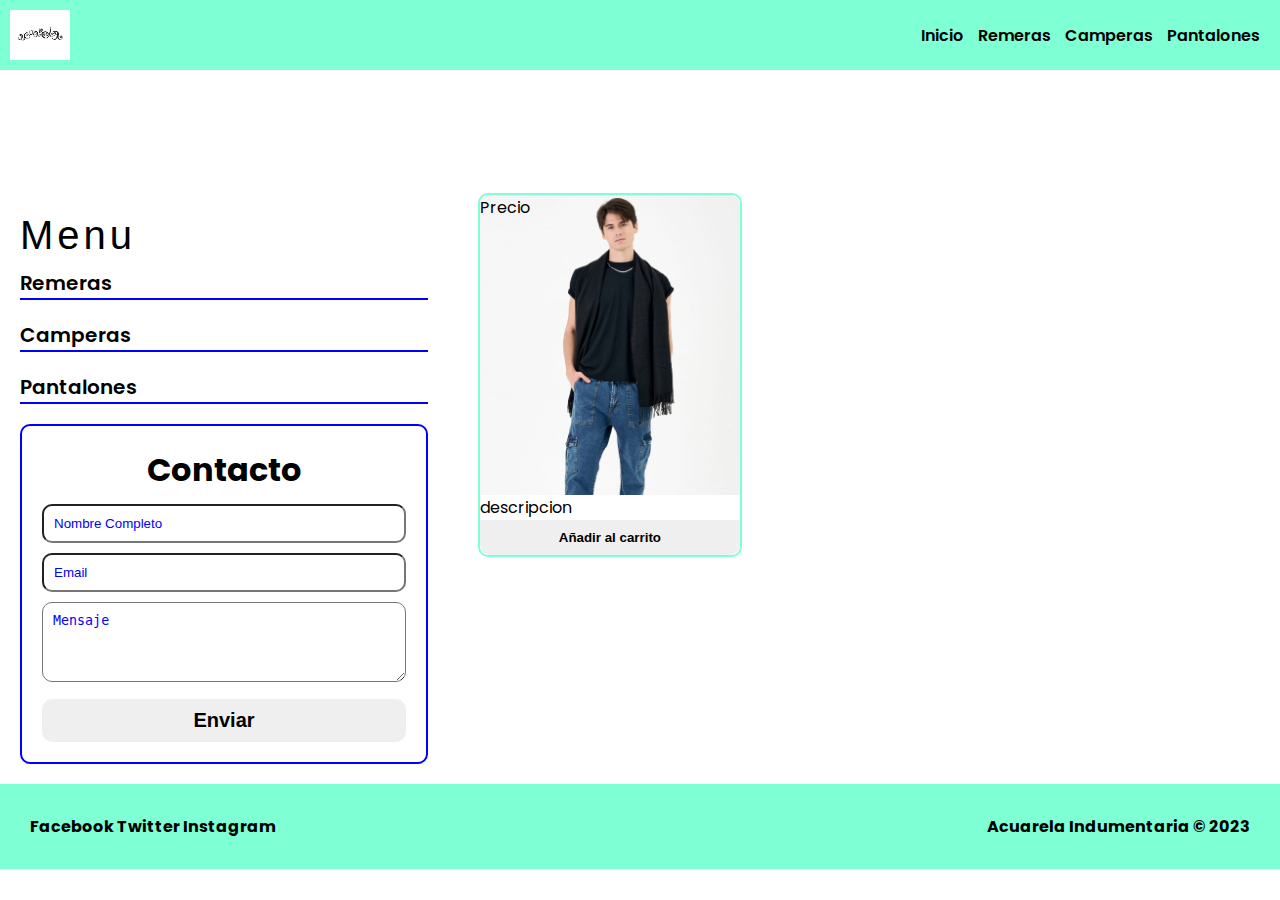
==== laboratorio3/index.html @ 6e84a61a "laboratorio3" ====
<!DOCTYPE html>
<html lang="es">
  <head>
    <meta charset="UTF-8" />
    <meta http-equiv="X-UA-Compatible" content="IE=edge" />
    <meta name="viewport" content="width=device-width, initial-scale=1.0" />
    <title>Acuarela Indumentaria</title>
    <link rel="stylesheet" href="style.css" />
    <link rel="preconnect" href="https://fonts.googleapis.com" />
    <link rel="preconnect" href="https://fonts.gstatic.com" crossorigin />
    <link
      href="https://fonts.googleapis.com/css2?family=Poppins:wght@100&display=swap"
      rel="stylesheet"
    />
  </head>
  <body>
    <div>
      <header>
        <div class="logo">
          <img src="img/logo.png" alt="Logo de Acuarela" />
        </div>
        <nav>
          <a href="#">Inicio</a>
          <a href="#">Remeras</a>
          <a href="#">Camperas</a>
          <a href="#">Pantalones</a>
        </nav>
      </header>
      <aside>
        <p>Menu</p>
        <nav>
          <ul>
            <li><a href="#">Remeras</a></li>
            <li><a href="#">Camperas</a></li>
            <li><a href="#">Pantalones</a></li>
          </ul>
        </nav>
        <form>
          <h1>Contacto</h1>
          <input type="text" placeholder="Nombre Completo" />
          <input type="email" placeholder="Email" />
          <textarea placeholder="Mensaje"></textarea>
          <button>Enviar</button>
        </form>
      </aside>
      <main>
        <section>
          <div class="card">
            <div class="card-imagen"><p>Precio</p></div>
            <div class="description">descripcion</div>
            <button>Añadir al carrito</button>
          </div>
        </section>
      </main>
      <footer>
        <div>
          <a href="#">Facebook</a>
          <a href="#">Twitter</a>
          <a href="#">Instagram</a>
          <span>Acuarela Indumentaria &copy; 2023</span>
        </div>
      </footer>
    </div>
  </body>
</html>
---- laboratorio3/style.css ----
/*font-family: 'Poppins', sans-serif;*/

* {
  margin: 0;
  padding: 0px;
  box-sizing: border-box;
}

a {
  text-decoration: none;
  color: black;
}

body {
  font-family: "Poppins";
}

header {
  display: flex;
  height: 70px;
  background-color: aquamarine;
  justify-content: space-between;
  align-items: center;
  padding: 10px;
}

.logo {
  display: flex;
  align-items: center;
}

.logo img {
  height: 50px;
  margin-right: 10px;
}

nav a {
  font-weight: 600;
  padding-right: 10px;
}

nav a:hover {
  color: blue;
  font-size: 30px;
}

aside {
  clear: both;
  width: 35%;
  padding: 112.5px 20px 20px 20px;
  float: left;
}

aside p {
  font-size: 40px;
  align-items: center;
  letter-spacing: 4px;
  font-family: sans-serif;
  margin-top: 30px;
  margin-bottom: 10px;
}

aside nav ul li {
  list-style-type: none;

  margin-bottom: 20px;
  font-size: 20px;
  border-bottom: 2px solid blue;
}

aside form {
  width: 100%;
  padding: 20px;
  border: 2px solid blue;
  border-radius: 10px;
}

aside form h1 {
  text-align: center;
  padding-bottom: 10px;
}

aside form input,
aside form textarea {
  width: 100%;
  padding: 10px;
  margin-bottom: 10px;
  border-radius: 10px;
}

::placeholder {
  color: blue;
}

aside form textarea {
  height: 80px;
}

aside form button {
  width: 100%;
  padding: 10px;
  border: none;
  cursor: pointer;
  border-radius: 10px;
  font-size: 20px;
  font-weight: bold;
}

aside form button:hover {
  background-color: aqua;
}

main {
  width: 65%;
  float: left;
  padding: 112.5px 20px 20px 20px;
}

main section .card {
  width: 33.3%;
  margin: 10px;
  border: 2px solid aquamarine;
  border-radius: 10px;
  clear: both;
}

main section .card .card-imagen {
  background-image: url(../laboratorio3/img/foto.jpg);
  height: 300px;
  background-size: cover;
  background-repeat: no-repeat;
  border-radius: 10px 10px 0px 0px;
}

main section .card .desciption {
  padding: 20px;
  font-family: sans-serif;
}

main section .card button {
  width: 100%;
  border: none;
  border-radius: 0 0 10px 10px;
  padding: 10px;
  color: black;
  font-weight: bold;
  cursor: pointer;
}

main section .card .precio {
  background: green;
  width: 25%;
  color: white;
  font-size: 20px;
  border-radius: 0 0 10px 0;
}

main section .card button:hover {
  background: aqua;
}

footer {
  clear: both;
  width: 100%;
  background: aquamarine;
  margin: 0;
  padding: 30px;
}

footer div {
  width: 100%;
  font-weight: bold;
}

footer div span {
  float: right;
}
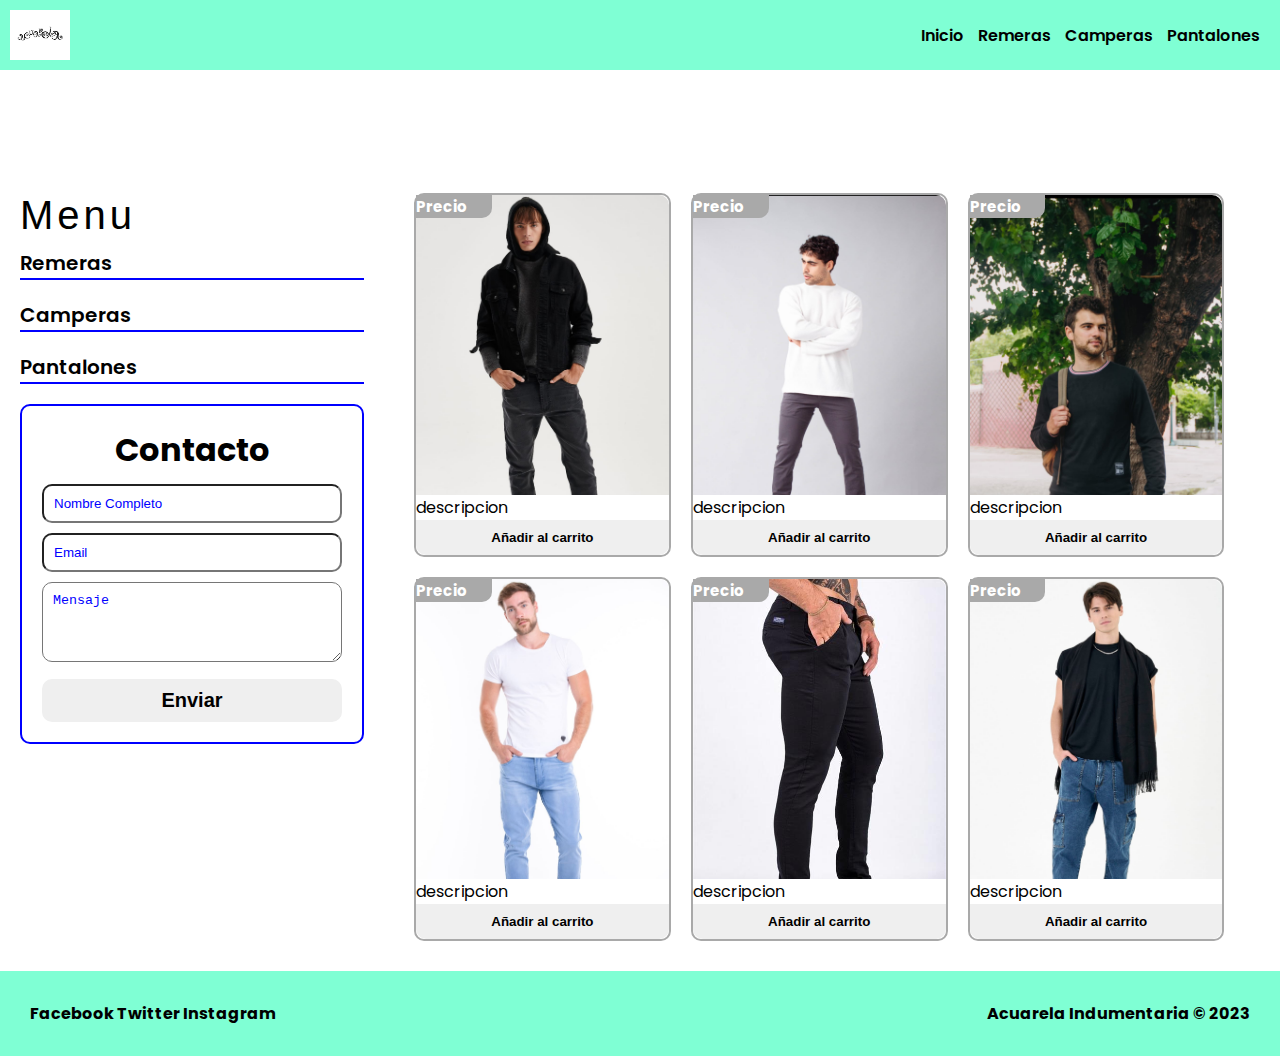
==== commit 2b7ec20d: "laboratorio3" ====
--- a/laboratorio3/index.html
+++ b/laboratorio3/index.html
@@ -5,7 +5,7 @@
     <meta http-equiv="X-UA-Compatible" content="IE=edge" />
     <meta name="viewport" content="width=device-width, initial-scale=1.0" />
     <title>Acuarela Indumentaria</title>
-    <link rel="stylesheet" href="style.css" />
+    <link rel="stylesheet" href="../laboratorio3/style.css" />
     <link rel="preconnect" href="https://fonts.googleapis.com" />
     <link rel="preconnect" href="https://fonts.gstatic.com" crossorigin />
     <link
@@ -50,6 +50,31 @@
             <div class="description">descripcion</div>
             <button>Añadir al carrito</button>
           </div>
+          <div class="card">
+            <div class="card-imagen1"><p>Precio</p></div>
+            <div class="description">descripcion</div>
+            <button>Añadir al carrito</button>
+          </div>
+          <div class="card">
+            <div class="card-imagen2"><p>Precio</p></div>
+            <div class="description">descripcion</div>
+            <button>Añadir al carrito</button>
+          </div>
+          <div class="card">
+            <div class="card-imagen3"><p>Precio</p></div>
+            <div class="description">descripcion</div>
+            <button>Añadir al carrito</button>
+          </div>
+          <div class="card">
+            <div class="card-imagen4"><p>Precio</p></div>
+            <div class="description">descripcion</div>
+            <button>Añadir al carrito</button>
+          </div>
+          <div class="card">
+            <div class="card-imagen5"><p>Precio</p></div>
+            <div class="description">descripcion</div>
+            <button>Añadir al carrito</button>
+          </div>
         </section>
       </main>
       <footer>
--- a/laboratorio3/style.css
+++ b/laboratorio3/style.css
@@ -45,8 +45,7 @@
 }
 
 aside {
-  clear: both;
-  width: 35%;
+  width: 30%;
   padding: 112.5px 20px 20px 20px;
   float: left;
 }
@@ -56,7 +55,7 @@
   align-items: center;
   letter-spacing: 4px;
   font-family: sans-serif;
-  margin-top: 30px;
+  margin-top: 10px;
   margin-bottom: 10px;
 }
 
@@ -111,27 +110,55 @@
 }
 
 main {
-  width: 65%;
+  width: 70%;
   float: left;
   padding: 112.5px 20px 20px 20px;
 }
 
 main section .card {
-  width: 33.3%;
+  width: 30%;
   margin: 10px;
-  border: 2px solid aquamarine;
-  border-radius: 10px;
-  clear: both;
-}
-
-main section .card .card-imagen {
-  background-image: url(../laboratorio3/img/foto.jpg);
+  border: 2px solid darkgray;
+  border-radius: 10px;
+  float: left;
+}
+
+main section .card .card-imagen,
+.card-imagen1,
+.card-imagen2,
+.card-imagen3,
+.card-imagen4,
+.card-imagen5 {
   height: 300px;
   background-size: cover;
   background-repeat: no-repeat;
   border-radius: 10px 10px 0px 0px;
 }
 
+main section .card .card-imagen {
+  background-image: url(../laboratorio3/img/foto.jpg);
+}
+
+main section .card .card-imagen1 {
+  background-image: url(../laboratorio3/img/foto1.jpg);
+}
+
+main section .card .card-imagen2 {
+  background-image: url(../laboratorio3/img/foto2.jpg);
+}
+
+main section .card .card-imagen3 {
+  background-image: url(../laboratorio3/img/foto3.jpg);
+}
+
+main section .card .card-imagen4 {
+  background-image: url(../laboratorio3/img/foto4.jpg);
+}
+
+main section .card .card-imagen5 {
+  background-image: url(../laboratorio3/img/foto5.jpg);
+}
+
 main section .card .desciption {
   padding: 20px;
   font-family: sans-serif;
@@ -147,11 +174,12 @@
   cursor: pointer;
 }
 
-main section .card .precio {
-  background: green;
-  width: 25%;
+main section .card p {
+  background: darkgrey;
+  width: 30%;
   color: white;
-  font-size: 20px;
+  font-size: 15px;
+  font-weight: bold;
   border-radius: 0 0 10px 0;
 }
 
